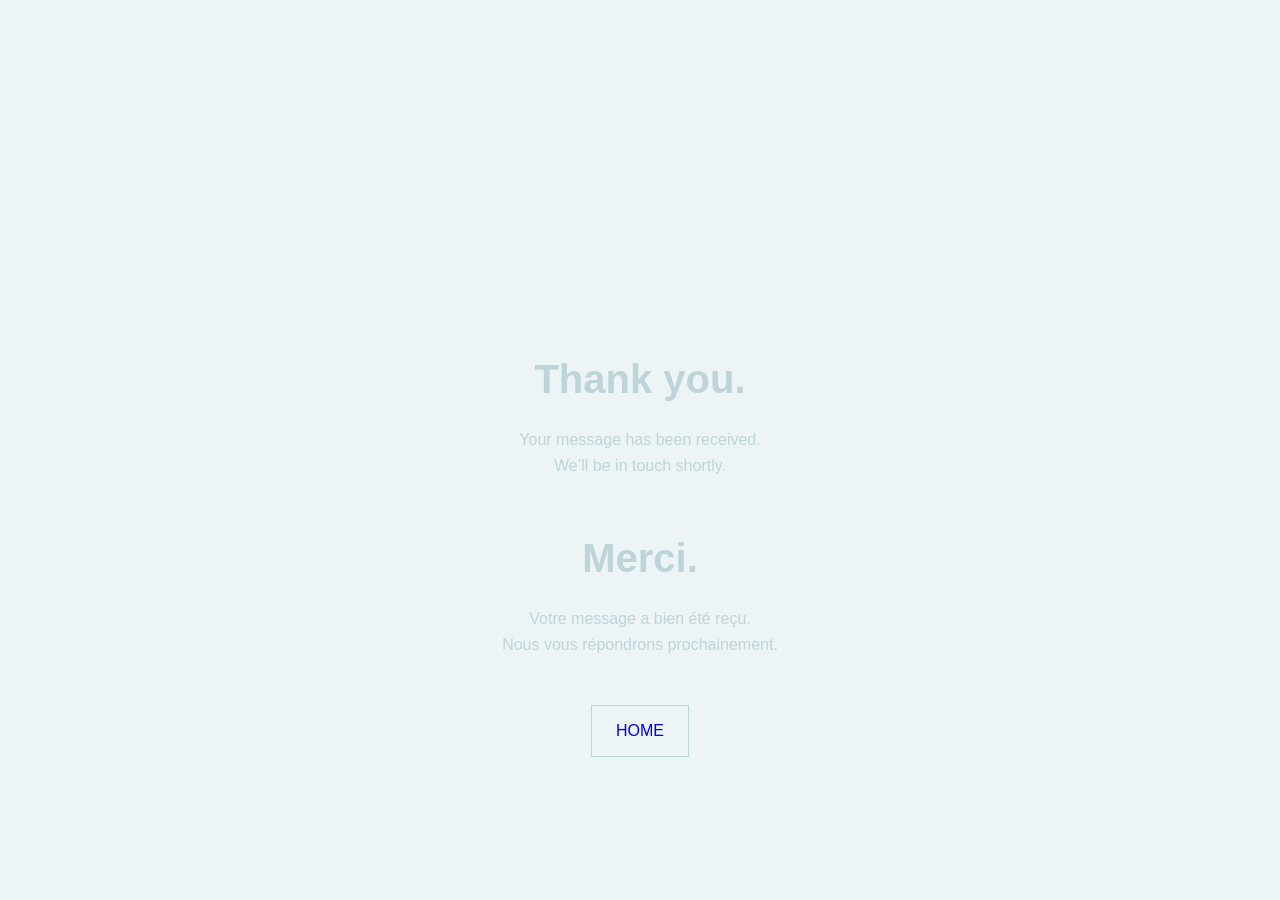
==== thank-you.html @ e1c6a50d "initial website upload" ====
<!DOCTYPE html>
<html lang="en">
<head>
  <meta charset="UTF-8">
  <meta name="viewport" content="width=device-width, initial-scale=1.0">
  <title>Thank You — Content Productions</title>
  <link rel="stylesheet" href="styles.css">
</head>
<body>
  <div class="container center">

    <section class="thanks-block">
      <h2>Thank you.</h2>
      <p>
        Your message has been received.<br>
        We’ll be in touch shortly.
      </p>
    </section>

    <section class="thanks-block">
      <h2>Merci.</h2>
      <p>
        Votre message a bien été reçu.<br>
        Nous vous répondrons prochainement.
      </p>
    </section>

    <a href="index.html" class="btn">Home</a>

  </div>
</body>
</html>
---- styles.css ----
/* Basic Reset */
* {
  margin: 0;
  padding: 0;
  box-sizing: border-box;
}

body {
  background: #edf4f6ff;
  font-family: "Helvetica Neue", Helvetica, Arial, sans-serif;
  color: #bdd4d9ff;
  line-height: 1.6;
  padding: 2rem;
  height: 100vh;
}

/* Branding placement on landing page */
.branding {
  position: absolute;
  top: 1rem;
  left: 1rem;
  font-size: 3.5rem;
}

/* Branding2 placement on landing page */
.branding2 {
  position: absolute;
  top: 15rem;
  left: 15rem;
  font-size: 3.5rem;
}

.bold {
  font-weight: 700;
}

.regular {
  font-weight: 300;
}

/* Content spacing on Page 1 */
.content-area {
  position: relative;
  height: 80vh;
}

.quote {
  width: 40%;
  font-size: 1.1rem;
}

.top-left {
  position: absolute;
  top: 10%;
  left: 5%;
}

.top-right {
  position: absolute;
  top: 20%;
  right: 5%;
}

.center-text {
  position: absolute;
  top: 55%;
  left: 50%;
  transform: translateX(-50%);
  width: 60%;
  text-align: center;
  font-style: italic;
}

/* Centered Next Button */
.next.centered {
  display: block;
  width: fit-content;
  margin: 0 auto;
  position: fixed;
  bottom: 2rem;
  left: 52%;
  transform: translateX(-50%);
  font-size: 1.2rem;
  text-decoration: none;
  color: #bdd4d9ff;
}

.next.centered:hover {
  color: #edf4f6ff;
}

/* Buttons on Landing Page */
.btn-group {
  margin-top: 2rem;
}

/* Centered back Button */
.back.centered {
  display: block;
  width: fit-content;
  margin: 0 auto;
  position: fixed;
  bottom: 2rem;
  left: 48%;
  transform: translateX(-50%);
  font-size: 1.2rem;
  text-decoration: none;
  color: #bdd4d9ff;
}

.next.centered:hover {
  color: #edf4f6ff;
}

/* Buttons on Landing Page */
.btn-group {
  margin-top: 2rem;
}

.btn {
  display: inline-block;
  text-decoration: none;
  padding: 0.75rem 1.5rem;
  margin: 0 0.5rem;
  border: 1px solid #bdd4d9ff;
  color: #bdd4d9ff
  font-size: 1rem;
  text-transform: uppercase;
}

.btn:hover {
  background: #bdd4d9ff;
  color: #bdd4d9ff
}

/* Centered container for landing page */
.container.center {
  text-align: center;
  margin-top: 35vh;
}

/* Positioning helpers */
.top-left {
  position: absolute;
  top: 10%;
  left: 5%;
}

.mid-centre {
  position: absolute;
  top: 50%;
  left: 50%;
  width: 40%;
}

.mid-right {
  position: absolute;
  top: 39%;
  right: 45%;
  width: 40%;
}

.mid-left {
  position: absolute;
  top: 35%;
  left: 5%;
  width: 40%;
}

.upper-mid-left {
  position: absolute;
  top: 31%;
  left: 5%;
  width: 40%;
}
.bottom-center {
  position: absolute;
  bottom: 20%;
  left: 50%;
  transform: translateX(-50%);
  width: 60%;
  text-align: center;
}

ol {
  list-style-position: inside;
  font-size: 1.1rem;
  line-height: 1.8rem;
}

/* Work Grid */
.work-grid {
  display: grid;
  grid-template-columns: repeat(auto-fill, minmax(200px, 1fr));
  gap: 1.5rem;
  margin-top: 6rem;
}

.work-item {
  background-color: #d9e7e9;
  border: 1px solid #0b1a1d;
  padding: 2rem;
  text-align: center;
  font-size: 0.9rem;
  color: #0b1a1d;
}

/* Contact Form */
.contact-form {
  display: flex;
  flex-direction: column;
  gap: 1rem;
  margin-top: 6rem;
}

.contact-form input,
.contact-form textarea {
  padding: 0.75rem;
  border: 1px solid #0b1a1d;
  background-color: #edf4f6;
  color: #0b1a1d;
  font-size: 1rem;
}

.contact-form input:focus,
.contact-form textarea:focus {
  outline: none;
  border-color: #a82c2c;
}

.submit-btn {
  align-self: flex-end;
  border: 1px solid #0b1a1d;
  background: none;
  padding: 0.5rem 1.25rem;
  cursor: pointer;
  font-size: 1rem;
}

.submit-btn:hover {
  background-color: #0b1a1d;
  color: #fff;
}

/* Staggered Embed Layout */
.embed-step {
  width: fit-content;
  margin-bottom: 4rem;
}

.step-1 {
  margin-left: 0%;
  margin-top: 10rem;
}

.step-2 {
  margin-left: 10%;
}

.step-3 {
  margin-left: 20%;
}

.embed-desc {
  margin-top: 1rem;
  font-size: 0.9rem;
  max-width: 560px;
  color: #0b1a1d;
}

/* Staggered Embed Layout - extended to 6 steps */
.embed-step {
  width: fit-content;
  margin-bottom: 4rem;
}

.step-1 { margin-left: 0%; margin-top: 10rem; }
.step-2 { margin-left: 10%; }
.step-3 { margin-left: 20%; }
.step-4 { margin-left: 30%; }
.step-5 { margin-left: 40%; }
.step-6 { margin-left: 50%; }

.embed-desc {
  margin-top: 1rem;
  font-size: 0.9rem;
  max-width: 560px;
  color: #0b1a1d;
}

/* Honeypot (invisible) */
.hp {
  display: none;
}

/* Form feedback */
.form-status {
  margin-top: 1rem;
  font-size: 0.9rem;
  color: #0b1a1d;
}

/* Thank you pages */
.container.center h2 {
  font-size: 2.5rem;
  margin-bottom: 1rem;
}

.thanks-block {
  margin-bottom: 3rem;
}
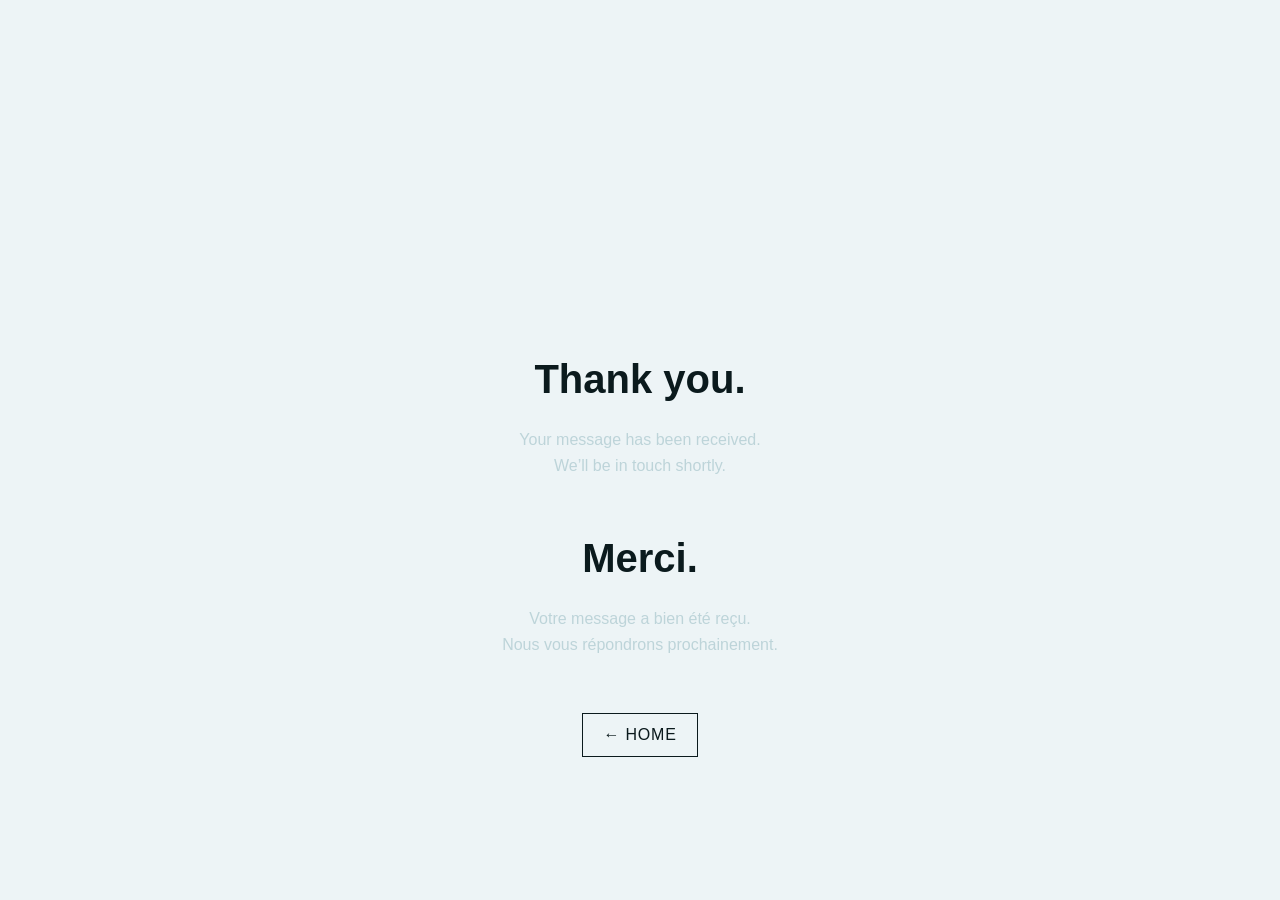
==== commit f78fe6f5: "Update thank-you.html" ====
--- a/thank-you.html
+++ b/thank-you.html
@@ -25,7 +25,9 @@
       </p>
     </section>
 
-    <a href="index.html" class="btn">Home</a>
+    <div class="nav-wrap">
+      <a href="index.html" class="next">← Home</a>
+    </div>
 
   </div>
 </body>
--- a/styles.css
+++ b/styles.css
@@ -1,4 +1,7 @@
-/* Basic Reset */
+/* =========================================================
+   Content Productions — global styles
+   ========================================================= */
+
 * {
   margin: 0;
   padding: 0;
@@ -11,10 +14,10 @@
   color: #bdd4d9ff;
   line-height: 1.6;
   padding: 2rem;
-  height: 100vh;
-}
-
-/* Branding placement on landing page */
+  min-height: 100dvh;
+}
+
+/* ---------- Landing page branding ---------- */
 .branding {
   position: absolute;
   top: 1rem;
@@ -22,7 +25,6 @@
   font-size: 3.5rem;
 }
 
-/* Branding2 placement on landing page */
 .branding2 {
   position: absolute;
   top: 15rem;
@@ -30,18 +32,37 @@
   font-size: 3.5rem;
 }
 
-.bold {
-  font-weight: 700;
-}
-
-.regular {
-  font-weight: 300;
-}
-
-/* Content spacing on Page 1 */
+.bold    { font-weight: 700; }
+.regular { font-weight: 300; }
+
+/* ---------- Landing page container ---------- */
+.container.center {
+  text-align: center;
+  margin-top: 35vh;
+}
+
+.btn-group { margin-top: 2rem; }
+
+.btn {
+  display: inline-block;
+  text-decoration: none;
+  padding: 0.75rem 1.5rem;
+  margin: 0 0.5rem;
+  border: 1px solid #bdd4d9ff;
+  color: #bdd4d9ff;
+  font-size: 1rem;
+  text-transform: uppercase;
+}
+
+.btn:hover {
+  background: #bdd4d9ff;
+  color: #edf4f6ff;
+}
+
+/* ---------- Interior pages ---------- */
 .content-area {
   position: relative;
-  height: 80vh;
+  min-height: 80vh;
 }
 
 .quote {
@@ -71,81 +92,6 @@
   font-style: italic;
 }
 
-/* Centered Next Button */
-.next.centered {
-  display: block;
-  width: fit-content;
-  margin: 0 auto;
-  position: fixed;
-  bottom: 2rem;
-  left: 52%;
-  transform: translateX(-50%);
-  font-size: 1.2rem;
-  text-decoration: none;
-  color: #bdd4d9ff;
-}
-
-.next.centered:hover {
-  color: #edf4f6ff;
-}
-
-/* Buttons on Landing Page */
-.btn-group {
-  margin-top: 2rem;
-}
-
-/* Centered back Button */
-.back.centered {
-  display: block;
-  width: fit-content;
-  margin: 0 auto;
-  position: fixed;
-  bottom: 2rem;
-  left: 48%;
-  transform: translateX(-50%);
-  font-size: 1.2rem;
-  text-decoration: none;
-  color: #bdd4d9ff;
-}
-
-.next.centered:hover {
-  color: #edf4f6ff;
-}
-
-/* Buttons on Landing Page */
-.btn-group {
-  margin-top: 2rem;
-}
-
-.btn {
-  display: inline-block;
-  text-decoration: none;
-  padding: 0.75rem 1.5rem;
-  margin: 0 0.5rem;
-  border: 1px solid #bdd4d9ff;
-  color: #bdd4d9ff
-  font-size: 1rem;
-  text-transform: uppercase;
-}
-
-.btn:hover {
-  background: #bdd4d9ff;
-  color: #bdd4d9ff
-}
-
-/* Centered container for landing page */
-.container.center {
-  text-align: center;
-  margin-top: 35vh;
-}
-
-/* Positioning helpers */
-.top-left {
-  position: absolute;
-  top: 10%;
-  left: 5%;
-}
-
 .mid-centre {
   position: absolute;
   top: 50%;
@@ -173,6 +119,7 @@
   left: 5%;
   width: 40%;
 }
+
 .bottom-center {
   position: absolute;
   bottom: 20%;
@@ -188,29 +135,127 @@
   line-height: 1.8rem;
 }
 
-/* Work Grid */
-.work-grid {
-  display: grid;
-  grid-template-columns: repeat(auto-fill, minmax(200px, 1fr));
-  gap: 1.5rem;
-  margin-top: 6rem;
-}
-
-.work-item {
-  background-color: #d9e7e9;
+/* ---------- Bottom navigation (persistent, every page) ---------- */
+.bottom-nav {
+  margin-top: 4rem;
+  padding-top: 2rem;
+  border-top: 1px solid #bdd4d9ff;
+  text-align: center;
+  font-size: 0.85rem;
+  text-transform: uppercase;
+  letter-spacing: 0.08em;
+}
+
+.bottom-nav a {
+  color: #bdd4d9ff;
+  text-decoration: none;
+  margin: 0 0.75rem;
+  padding: 0.25rem 0.25rem 0.15rem;
+  border-bottom: 1px solid transparent;
+}
+
+.bottom-nav a:hover {
+  color: #0b1a1d;
+  border-bottom-color: #0b1a1d;
+}
+
+.bottom-nav a.active {
+  color: #0b1a1d;
+  border-bottom-color: #0b1a1d;
+}
+
+/* ---------- Next / Back buttons (dark, button style) ---------- */
+.nav-wrap {
+  text-align: center;
+  margin-top: 3rem;
+}
+
+.next,
+.back {
+  display: inline-block;
+  text-decoration: none;
+  margin: 0.5rem 0.5rem 0;
+  padding: 0.5rem 1.25rem;
   border: 1px solid #0b1a1d;
-  padding: 2rem;
-  text-align: center;
-  font-size: 0.9rem;
-  color: #0b1a1d;
-}
-
-/* Contact Form */
+  color: #0b1a1d;
+  background: transparent;
+  font-size: 1rem;
+  text-transform: uppercase;
+  letter-spacing: 0.05em;
+}
+
+.next:hover,
+.back:hover {
+  background: #0b1a1d;
+  color: #edf4f6ff;
+}
+
+/* ---------- Work page: sections + embeds ---------- */
+.work-section {
+  margin-top: 5rem;
+}
+
+.work-section h3 {
+  font-size: 1.5rem;
+  font-weight: 300;
+  text-transform: uppercase;
+  letter-spacing: 0.12em;
+  color: #0b1a1d;
+  margin-bottom: 2.5rem;
+  padding-bottom: 0.5rem;
+  border-bottom: 1px solid #bdd4d9ff;
+}
+
+.embed-step {
+  width: 100%;
+  max-width: 400px;
+  margin: 0 auto 4rem;
+}
+
+.embed-step .video-frame {
+  position: relative;
+  width: 100%;
+  aspect-ratio: 9 / 16;
+  background: #d9e7e9;
+  border: 1px solid #0b1a1d;
+  overflow: hidden;
+}
+
+.embed-step .video-frame iframe,
+.embed-step .video-frame video {
+  position: absolute;
+  inset: 0;
+  width: 100%;
+  height: 100%;
+  border: 0;
+}
+
+.embed-step .audio-frame {
+  width: 100%;
+  background: #d9e7e9;
+  border: 1px solid #0b1a1d;
+  padding: 0.5rem;
+}
+
+.embed-step .audio-frame iframe {
+  display: block;
+  width: 100%;
+  border: 0;
+}
+
+.embed-desc {
+  margin-top: 1rem;
+  font-size: 0.95rem;
+  color: #0b1a1d;
+}
+
+/* ---------- Contact form ---------- */
 .contact-form {
   display: flex;
   flex-direction: column;
   gap: 1rem;
-  margin-top: 6rem;
+  margin-top: 4rem;
+  max-width: 640px;
 }
 
 .contact-form input,
@@ -220,6 +265,7 @@
   background-color: #edf4f6;
   color: #0b1a1d;
   font-size: 1rem;
+  font-family: inherit;
 }
 
 .contact-form input:focus,
@@ -235,77 +281,127 @@
   padding: 0.5rem 1.25rem;
   cursor: pointer;
   font-size: 1rem;
+  color: #0b1a1d;
+  text-transform: uppercase;
+  letter-spacing: 0.05em;
 }
 
 .submit-btn:hover {
   background-color: #0b1a1d;
-  color: #fff;
-}
-
-/* Staggered Embed Layout */
-.embed-step {
-  width: fit-content;
-  margin-bottom: 4rem;
-}
-
-.step-1 {
-  margin-left: 0%;
-  margin-top: 10rem;
-}
-
-.step-2 {
-  margin-left: 10%;
-}
-
-.step-3 {
-  margin-left: 20%;
-}
-
-.embed-desc {
-  margin-top: 1rem;
-  font-size: 0.9rem;
-  max-width: 560px;
-  color: #0b1a1d;
-}
-
-/* Staggered Embed Layout - extended to 6 steps */
-.embed-step {
-  width: fit-content;
-  margin-bottom: 4rem;
-}
-
-.step-1 { margin-left: 0%; margin-top: 10rem; }
-.step-2 { margin-left: 10%; }
-.step-3 { margin-left: 20%; }
-.step-4 { margin-left: 30%; }
-.step-5 { margin-left: 40%; }
-.step-6 { margin-left: 50%; }
-
-.embed-desc {
-  margin-top: 1rem;
-  font-size: 0.9rem;
-  max-width: 560px;
-  color: #0b1a1d;
-}
-
-/* Honeypot (invisible) */
-.hp {
-  display: none;
-}
-
-/* Form feedback */
+  color: #edf4f6ff;
+}
+
+/* ---------- Honeypot + form feedback ---------- */
+.hp { display: none; }
+
 .form-status {
   margin-top: 1rem;
   font-size: 0.9rem;
   color: #0b1a1d;
 }
 
-/* Thank you pages */
+/* ---------- Thank-you page ---------- */
+.thanks-block {
+  margin-bottom: 3rem;
+}
+
 .container.center h2 {
   font-size: 2.5rem;
   margin-bottom: 1rem;
-}
-
-.thanks-block {
+  color: #0b1a1d;
+}
+
+/* =========================================================
+   Mobile — Option 1: clean & functional
+   ========================================================= */
+@media (max-width: 768px) {
+
+  body {
+    padding: 1rem;
+  }
+
+  /* Kill absolute positioning, everything stacks */
+  .branding,
+  .branding2,
+  .top-left,
+  .top-right,
+  .center-text,
+  .mid-left,
+  .mid-centre,
+  .mid-right,
+  .upper-mid-left,
+  .bottom-center,
+  .quote {
+    position: static;
+    width: 100%;
+    margin: 1rem 0;
+    transform: none;
+    top: auto;
+    left: auto;
+    right: auto;
+    bottom: auto;
+  }
+
+  .branding,
+  .branding2 {
+    font-size: 2rem;
+  }
+
+  .container.center {
+    margin-top: 4rem;
+  }
+
+  .content-area {
+    min-height: auto;
+  }
+
+  .embed-step {
+    max-width: 100%;
+    margin-bottom: 3rem;
+  }
+
+  /* Full-width video on phones */
+  .embed-step .video-frame {
+    aspect-ratio: 9 / 16;
+  }
+
+  .bottom-nav {
+    margin-top: 2rem;
+    padding-top: 1.5rem;
+    font-size: 0.75rem;
+  }
+
+  .bottom-nav a {
+    margin: 0 0.35rem;
+    display: inline-block;
+    padding: 0.35rem 0;
+  }
+
+  .nav-wrap {
+    margin-top: 2rem;
+  }
+
+  .btn {
+    padding: 0.6rem 1rem;
+    font-size: 0.85rem;
+    margin: 0.25rem;
+  }
+
+  .work-section {
+    margin-top: 3rem;
+  }
+
+  .work-section h3 {
+    font-size: 1.2rem;
+    margin-bottom: 1.5rem;
+  }
+  /* Headings on flow pages (Work, Contact) */
+.page-headline {
+  font-size: 2rem;
+  font-weight: 300;
+  text-transform: uppercase;
+  letter-spacing: 0.12em;
+  color: #0b1a1d;
   margin-bottom: 3rem;
-}+}
+}
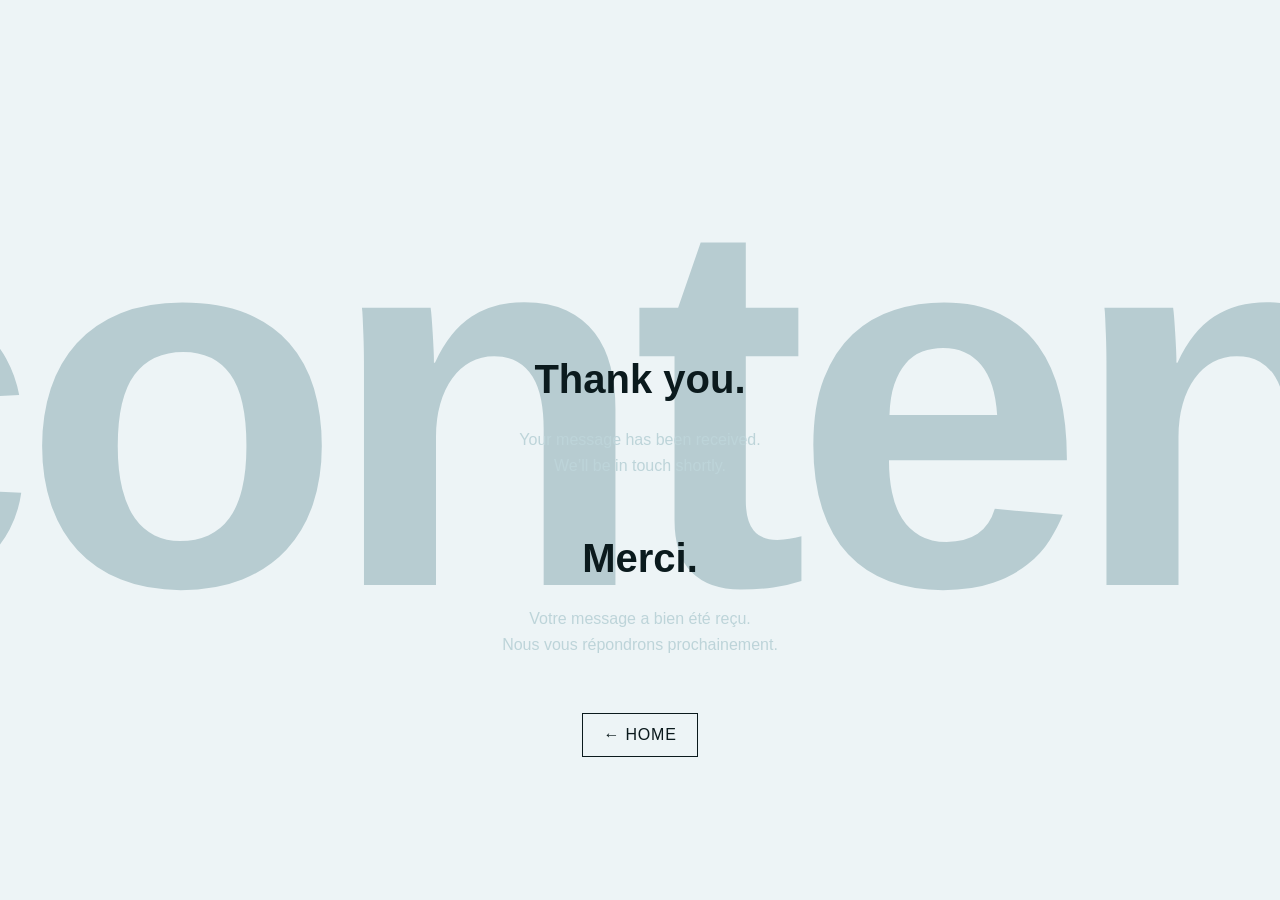
==== commit b220c46c: "Update thank-you.html" ====
--- a/thank-you.html
+++ b/thank-you.html
@@ -6,7 +6,7 @@
   <title>Thank You — Content Productions</title>
   <link rel="stylesheet" href="styles.css">
 </head>
-<body>
+<body class="page-thanks">
   <div class="container center">
 
     <section class="thanks-block">
--- a/styles.css
+++ b/styles.css
@@ -15,6 +15,18 @@
   line-height: 1.6;
   padding: 2rem;
   min-height: 100dvh;
+}
+
+body::before {
+  content: "";
+  position: fixed;
+  inset: 0;
+  background-image: url("bg.svg");
+  background-size: cover;
+  background-position: center;
+  background-repeat: no-repeat;
+  z-index: -1;
+  pointer-events: none;
 }
 
 /* ---------- Landing page branding ---------- */
@@ -247,6 +259,43 @@
   margin-top: 1rem;
   font-size: 0.95rem;
   color: #0b1a1d;
+}
+
+/* ---------- Project title above each embed ---------- */
+.embed-title {
+  margin-top: 0;
+  margin-bottom: 2rem;
+  font-size: 1rem;
+  font-weight: 900;
+  text-transform: uppercase;
+  letter-spacing: 0.08em;
+  color: #0b1a1d;
+}
+
+/* ---------- Page headlines (Work, Contact) ---------- */
+.page-headline {
+  font-size: 2rem;
+  font-weight: 300;
+  text-transform: uppercase;
+  letter-spacing: 0.12em;
+  color: #0b1a1d;
+  margin-bottom: 3rem;
+}
+
+/* ---------- Inline links inside body text ---------- */
+a.inline-link:link,
+a.inline-link:visited,
+a.inline-link:hover,
+a.inline-link:active {
+  color: inherit;
+  font-weight: 700;
+  text-decoration: underline;
+  text-underline-offset: 3px;
+  text-decoration-thickness: 1px;
+}
+
+a.inline-link:hover {
+  text-decoration-thickness: 2px;
 }
 
 /* ---------- Contact form ---------- */
@@ -360,7 +409,6 @@
     margin-bottom: 3rem;
   }
 
-  /* Full-width video on phones */
   .embed-step .video-frame {
     aspect-ratio: 9 / 16;
   }
@@ -395,13 +443,14 @@
     font-size: 1.2rem;
     margin-bottom: 1.5rem;
   }
-  /* Headings on flow pages (Work, Contact) */
-.page-headline {
-  font-size: 2rem;
-  font-weight: 300;
-  text-transform: uppercase;
-  letter-spacing: 0.12em;
-  color: #0b1a1d;
-  margin-bottom: 3rem;
-}
-}
+
+  .page-headline {
+    font-size: 1.5rem;
+    margin-bottom: 2rem;
+  }
+
+  .embed-title {
+    margin-bottom: 1rem;
+    font-size: 0.9rem;
+  }
+}
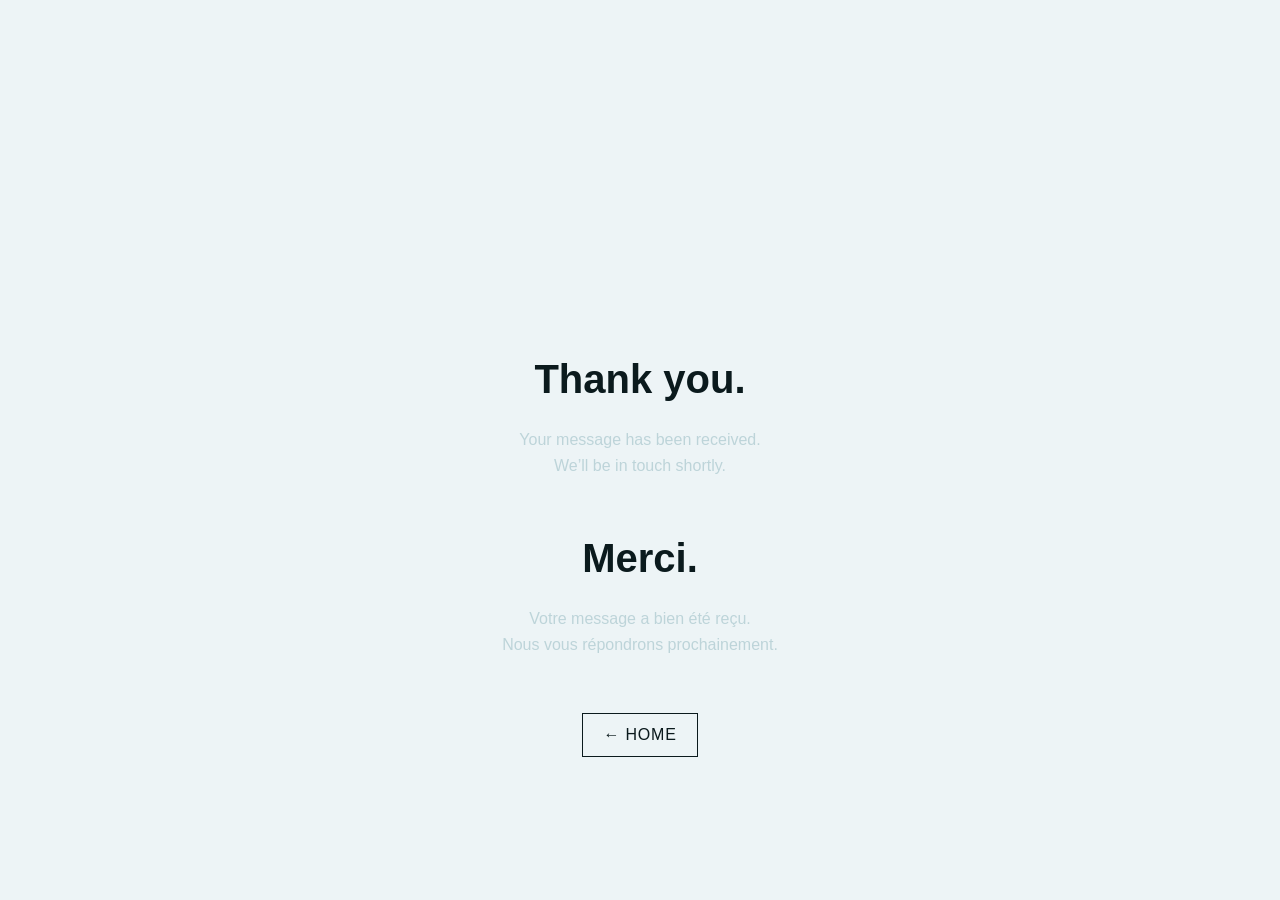
==== commit fd5b5f40: "Update thank-you.html" ====
--- a/thank-you.html
+++ b/thank-you.html
@@ -6,7 +6,7 @@
   <title>Thank You — Content Productions</title>
   <link rel="stylesheet" href="styles.css">
 </head>
-<body class="page-thanks">
+<body class="page-6">
   <div class="container center">
 
     <section class="thanks-block">
--- a/styles.css
+++ b/styles.css
@@ -21,14 +21,17 @@
   content: "";
   position: fixed;
   inset: 0;
-  background-image: url("bg.svg");
   background-size: cover;
   background-position: center;
   background-repeat: no-repeat;
   z-index: -1;
   pointer-events: none;
 }
-
+body.page-1::before { background-image: url("bg1.svg"); }
+body.page-2::before { background-image: url("bg2.svg"); }
+body.page-3::before { background-image: url("bg3.svg"); }
+body.page-4::before { background-image: url("bg4.svg"); }
+body.page-5::before { background-image: url("bg5.svg"); }
 /* ---------- Landing page branding ---------- */
 .branding {
   position: absolute;
